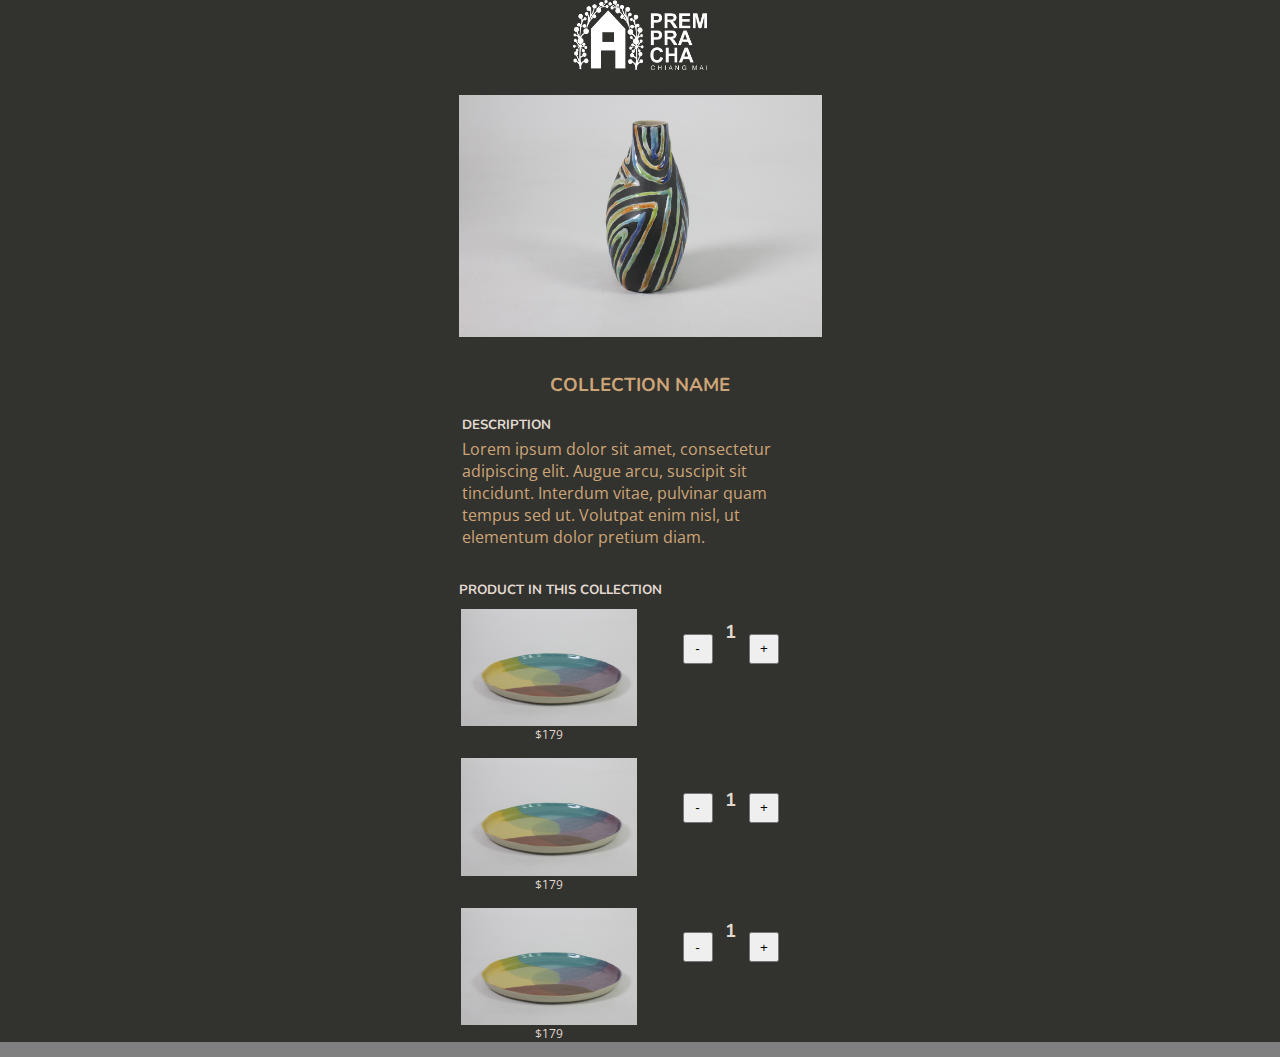
==== Coldetail.html @ d6f0d5a9 "update picture, add coldetail" ====
<!DOCTYPE html>
<html lang="en">
  <head>
    <meta charset="UTF-8" />
    <meta http-equiv="X-UA-Compatible" content="IE=edge" />
    <meta name="viewport" content="width=device-width, initial-scale=1.0" />
    <title>Document</title>
    <link rel="stylesheet" href="style/style3.css" />
    <style>
      @import url('https://fonts.googleapis.com/css2?family=Nunito:ital,wght@0,200;1,200&family=Open+Sans:wght@300&display=swap');
    </style>
  </head>
  <body>
    <header>
      <div class="header">
        <a href="index.html">
          <img class="mainlogo" src="pic/prempralogo.png" alt="" />
        </a>
      </div>
    </header>
    <!-- <h2>product details</h2> -->
    <div class="productgal">
      <img src="pic/test2_1.jpg" alt="" class="pmainpic" />
    </div>
    <div class="centercontainer">
      <h3 class="colname">collection name</h3>
    </div>
    <div class="pdetails2">
      <table class="descript">
        <tr>
          <td><h5>description</h5></td>
        </tr>
        <tr>
          <td>
            <p class="description">
              Lorem ipsum dolor sit amet, consectetur adipiscing elit. Augue
              arcu, suscipit sit tincidunt. Interdum vitae, pulvinar quam tempus
              sed ut. Volutpat enim nisl, ut elementum dolor pretium diam.
            </p>
          </td>
        </tr>
      </table>
      <h5 class="tleftc">product in this collection</h5>
      <div class="colincld">
        <div class="cardrp">
          <img class="SCollpic" src="pic/test11.jpg" alt="" />
          <p class="undertext">$179</p>
        </div>
        <div class="additem2">
          <button class="minus">-</button>
          <h3>1</h3>
          <button class="plus">+</button>
        </div>
      </div>
      <div class="colincld">
        <div class="cardrp">
          <img class="SCollpic" src="pic/test11.jpg" alt="" />
          <p class="undertext">$179</p>
        </div>
        <div class="additem2">
          <div></div>
          <div></div>
          <button class="minus">-</button>
          <h3>1</h3>
          <button class="plus">+</button>
        </div>
      </div>
      <div class="colincld">
        <div class="cardrp">
          <img class="SCollpic" src="pic/test11.jpg" alt="" />
          <p class="undertext">$179</p>
        </div>
        <div class="additem2">
          <button class="minus">-</button>
          <h3>1</h3>
          <button class="plus">+</button>
        </div>
      </div>
  </body>
</html>
---- style/style3.css ----
html {
  background-color: grey;
}

body {
  font-family: 'Open Sans', sans-serif;
  width: 100%vw;
  margin: auto;
  color: #e1dad1;
  box-sizing: border-box;
  background: #32322f;
}

้h1,
h2,
h3,
h4,
h5 {
  font-family: 'Nunito', sans-serif;
}

h1 {
  margin: 0;
}

h3,
h2,
h4,
h5 {
  text-transform: uppercase;
  margin: 10px;
}

.deco::before,
.deco::after {
  content: url(../pic/rec.png);
  margin: 0 5px;
}

.pagehead {
  margin: 40px;
}

p {
  margin: 0 20px;
}

.undertext {
  margin: -5px 0px 0px 0px;
  font-size: 12px;
}

.tleft {
  text-align: left;
}

.tleftc {
  text-align: left;
  margin: 30px 0px 10px;
}

.uppercase {
  text-transform: uppercase;
}

/*----------------------------------------------------*/
.card2 {
  display: grid;
  grid-template-columns: 1fr 1fr;
  margin-bottom: 8px;
}

.card2 img {
  max-width: 180px;
  min-height: 114px;
  margin: auto;
  grid-column-start: 1;
  grid-column-end: 3;
}

.text1 {
  margin-top: 2px;
  text-align: left;
}

.text2 {
  margin-top: 2px;
  text-align: right;
}

/* --------------------------------------------------- */

main {
  display: block;
  background: #32322f;
  justify-content: center;
}

footer {
  height: 247px;
  background: #32322f;
  box-sizing: border-box;
  /* border: 1px solid yellow; */
  margin: auto;
}

header {
  position: sticky;
  top: 0px;
  padding-bottom: 10px;
  z-index: 200;
}

.header {
  text-align: center;
  justify-content: center;
  box-sizing: border-box;
  color: white;
  background: #32322f;
  height: 70px;
  /* border: 1px solid yellow; */
  margin-bottom: 15px;
}

.logo {
  object-fit: contain;
  max-width: 185px;
  margin-bottom: -10px;
}

.mainlogo {
  object-fit: contain;
  max-height: 70px;
}

/* ------------------------------------ section */
.banner {
  height: 926px;
  width: 100%vw;
  box-sizing: border-box;
  margin-bottom: 20px;
  background-image: url(../pic/banner1.jpg);
  background-size: cover;
  background-position: center;
}

/* --------------------------------- PremColl */

.premcoll {
  display: flexbox;
  color: black;
  background-color: #eae6df;
  width: 370px;
  /* height: 535px; */
  box-sizing: border-box;
  margin: auto;
  padding-top: 20px;
  padding-bottom: 20px;
  justify-content: center;
  text-align: center;
  margin-bottom: 60px;
}

.logo2 {
  object-fit: contain;
  max-width: 185px;
  margin: 20px;
}

.pchero {
  max-width: 275px;
  min-height: 238px;
  object-fit: cover;
  margin-bottom: 20px;
}

.premcollhero {
  display: flexbox;
  color: white;
  width: 370px;
  /* height: 535px; */
  box-sizing: border-box;
  margin: auto;
  padding-top: 20px;
  padding-bottom: 20px;
  justify-content: center;
  text-align: center;
  margin-bottom: 60px;
}

.pcherotext {
  box-sizing: border-box;
  margin: auto;
  width: 280px;
  font-size: 14px;
}

.pccoll {
  text-align: center;
  color: white;
  width: 370px;
  box-sizing: border-box;
  /* border: 1px solid yellow; */
  margin: auto;
  margin-bottom: 30px;
}

.gridgall {
  display: grid;
  grid-template-columns: 1fr;
  grid-template-rows: 1fr;
  height: 238px;
  margin: 15px;
  gap: 5px;
  padding: 0 5px;
}

.fg1 {
  grid-column-start: 1;
  grid-row-start: 1;
  grid-row-end: 3;
  max-width: 158px;
  min-height: 238px;
  object-fit: cover;
}
.fg2 {
  grid-column-start: 2;
  /* grid-row-end: 1; */
  max-width: 158px;
  min-height: 114px;
}
.fg3 {
  grid-column-start: 2;
  grid-row-end: 2;
  max-width: 158px;
  min-height: 114px;
}

/* -------------------------------------------------- */

.mainHL {
  text-align: center;
  width: 370px;
  box-sizing: border-box;
  /* border: 1px solid yellow; */
  margin: auto;
  margin-bottom: 60px;
}

.gridHL {
  display: grid;
  grid-template-columns: 1fr 1fr;
  gap: 10px;
  margin: auto;
}

.HLpic {
  max-width: 180px;
  min-height: 114px;
  margin: auto;
}

/* --------------------------------------------------- */

.newproducts {
  text-align: center;
  width: 370px;
  height: 204px;
  box-sizing: border-box;
  /* border: 1px solid yellow; */
  margin: auto;
  margin-bottom: 60px;
}

.gridNewProduct {
  display: grid;
  grid-template-columns: 1fr 1fr 1fr;
  gap: 10px;
  margin: auto;
}

.NPpic {
  max-width: 116px;
  min-height: 77px;
  margin: auto;
}

/* --------------------------------------------------- */

.shopcoll {
  text-align: center;

  width: 370px;
  height: 362px;
  box-sizing: border-box;
  /* border: 1px solid yellow; */
  margin: auto;
}

.gridShopcoll {
  display: grid;
  grid-template-columns: 1fr 1fr;
  gap: 10px;
  margin: auto;
}

.SCollpic {
  max-width: 180px;
  min-height: 114px;
  margin: auto;
}

/* ---------------------------------------------------- */

.shopcat {
  text-align: center;
  color: black;
  background-color: #32322f;

  width: 390px;
  box-sizing: border-box;
  /* border: 1px solid yellow; */
  margin: auto;
  padding: 10px 0px;
  margin-bottom: 30px;
}

.shopcat h4 {
  color: white;
}

.gridShopCat {
  display: grid;
  grid-template-columns: repeat(3, 1fr);
  gap: 5px;
  margin: auto;
}

.SCat {
  color: white;

  justify-content: center;
  align-items: center;
  width: 116px;
  height: 49px;
  /* border: 1px solid yellow; */
  background-color: black;
  background-size: cover;
  /* background-position: center; */
  margin: auto;
}

.SCat img {
  opacity: 0.5;
  width: 116px;
  height: 49px;
  object-fit: cover;
  z-index: 1;
}

.SCat .centered {
  position: relative;
  z-index: 100;
  top: -80%;
  color: white;
}

.SCat h5 {
  margin: 0px;
  background-position: center;
}

/* --------------------------------------------- */
.shopall {
  text-align: center;
  margin: 50px;
}

.shopall button {
  width: 260px;
  padding: 10px 30px;
  /* color: #e1dad1;
  background-color: #b8926a; */

  box-shadow: 0px 1px 0px 0px #1c1b18;
  background: linear-gradient(to bottom, #eae0c2 5%, #ccc2a6 100%);
  border-radius: 15px;
  border: 2px solid #333029;
  display: inline-block;
  cursor: pointer;
  color: #505739;
  font-size: 14px;
  font-weight: bold;
  padding: 12px 16px;
  text-decoration: none;
  text-shadow: 0px 1px 0px #ffffff;
}

/* --------------------------------------- */
.productgal {
  text-align: center;
  margin-bottom: 20px;
}

.pmainpic {
  width: 363px;
  margin: auto;
  margin-bottom: 10px;
}

.potherspic {
  display: flex;
  flex: 1 1 1;
  justify-content: space-between;
  width: 362px;
  margin: auto;
}

.ppic {
  width: 114px;
}

/* ---------------------------------------- */
.centercontainer {
  text-align: center;
}
.pprice {
}

/* ------------------------------------------- */
.pdetails {
  justify-content: center;
  align-items: center;
  margin: auto;
  text-align: center;
}

.line {
  display: flex;
  flex: 1 2;
  flex-direction: row;
  width: 363px;
  margin: auto;
}

.line h5 {
  margin: 10px 20px 0px 0px;
}

.line p {
  margin: 6px 10px;
  color: #cda577;
}

/* ------------------------------------------- */
.pdetails2 {
  justify-content: center;
  align-items: center;
  margin: auto;
  text-align: center;
  width: 363px;

  grid-template-columns: 1fr 2fr;
}

.line {
  display: flex;
  flex: 1 2;
  flex-direction: row;
  width: 363px;
  margin: auto;
}

.line h5 {
  margin: 10px 20px 0px 0px;
}

.line p {
  margin: 6px 10px;
  color: #cda577;
}

td h5 {
  text-align: left;

  margin: 0px 15px 0px 0px;
  padding: 5px 0px 0px 0px;
}

td p {
  margin: 0px 0px;
  color: #cda577;
  text-align: left;
  text-transform: capitalize;
}

tr {
  margin: 0px 0px;
}

.description {
  text-transform: none;
}

.descript {
  margin-bottom: 20px;
}

/* ----------------------------------------------------- add item */
.additem {
  display: grid;
  grid-template-columns: 1fr 1fr 1fr 1fr 1fr;
  row-gap: 20px;
  margin-bottom: 45px;
}

.additem2 {
  display: grid;
  grid-template-columns: 1fr 1fr 1fr 1fr 1fr;
  row-gap: 5px;
  margin-bottom: 55px;
}

.minus {
  justify-self: end;
  align-self: center;
  grid-column-start: 2;
  width: 30px;
  height: 30px;
  /* border: solid 2px #b0b0b0; */
}

.plus {
  justify-self: start;
  align-self: center;
  grid-column-start: 4;
  width: 30px;
  height: 30px;
}

.addtocart {
  justify-self: end;
  align-self: center;
  grid-column-start: 2;
  /* border: solid 2px #b0b0b0; */
  width: 134px;
  height: 45px;
  box-shadow: 0px 1px 0px 0px #1c1b18;
  background: linear-gradient(to bottom, #eae0c2 5%, #cda577 100%);
  border-radius: 15px;
  border: 2px solid #333029;
  display: inline-block;
  cursor: pointer;
  color: #505739;
  font-size: 14px;
  font-weight: bold;
  padding: 12px 16px;
  text-decoration: none;
  text-shadow: 0px 1px 0px #ffffff;
}

.preorder {
  justify-self: start;
  align-self: center;
  grid-column-start: 4;
  width: 134px;
  height: 45px;
  box-shadow: 0px 1px 0px 0px #1c1b18;
  background: linear-gradient(to bottom, #eae0c2 5%, #cda577 100%);
  border-radius: 15px;
  border: 2px solid #333029;
  display: inline-block;
  cursor: pointer;
  color: #505739;
  font-size: 14px;
  font-weight: bold;
  padding: 12px 16px;
  text-decoration: none;
  text-shadow: 0px 1px 0px #ffffff;
}

/* -------------------------------------------------- related products */
.relatedp {
  padding-bottom: 150px;
}

.cardrp img {
  width: 176px;
  min-height: 114px;
}

/* ------------------------------------------------------ collection */

.colname {
  color: #cda577;
}

.colincld {
  display: grid;
  grid-template-columns: 1fr 1fr;
  margin-bottom: 15px;
}
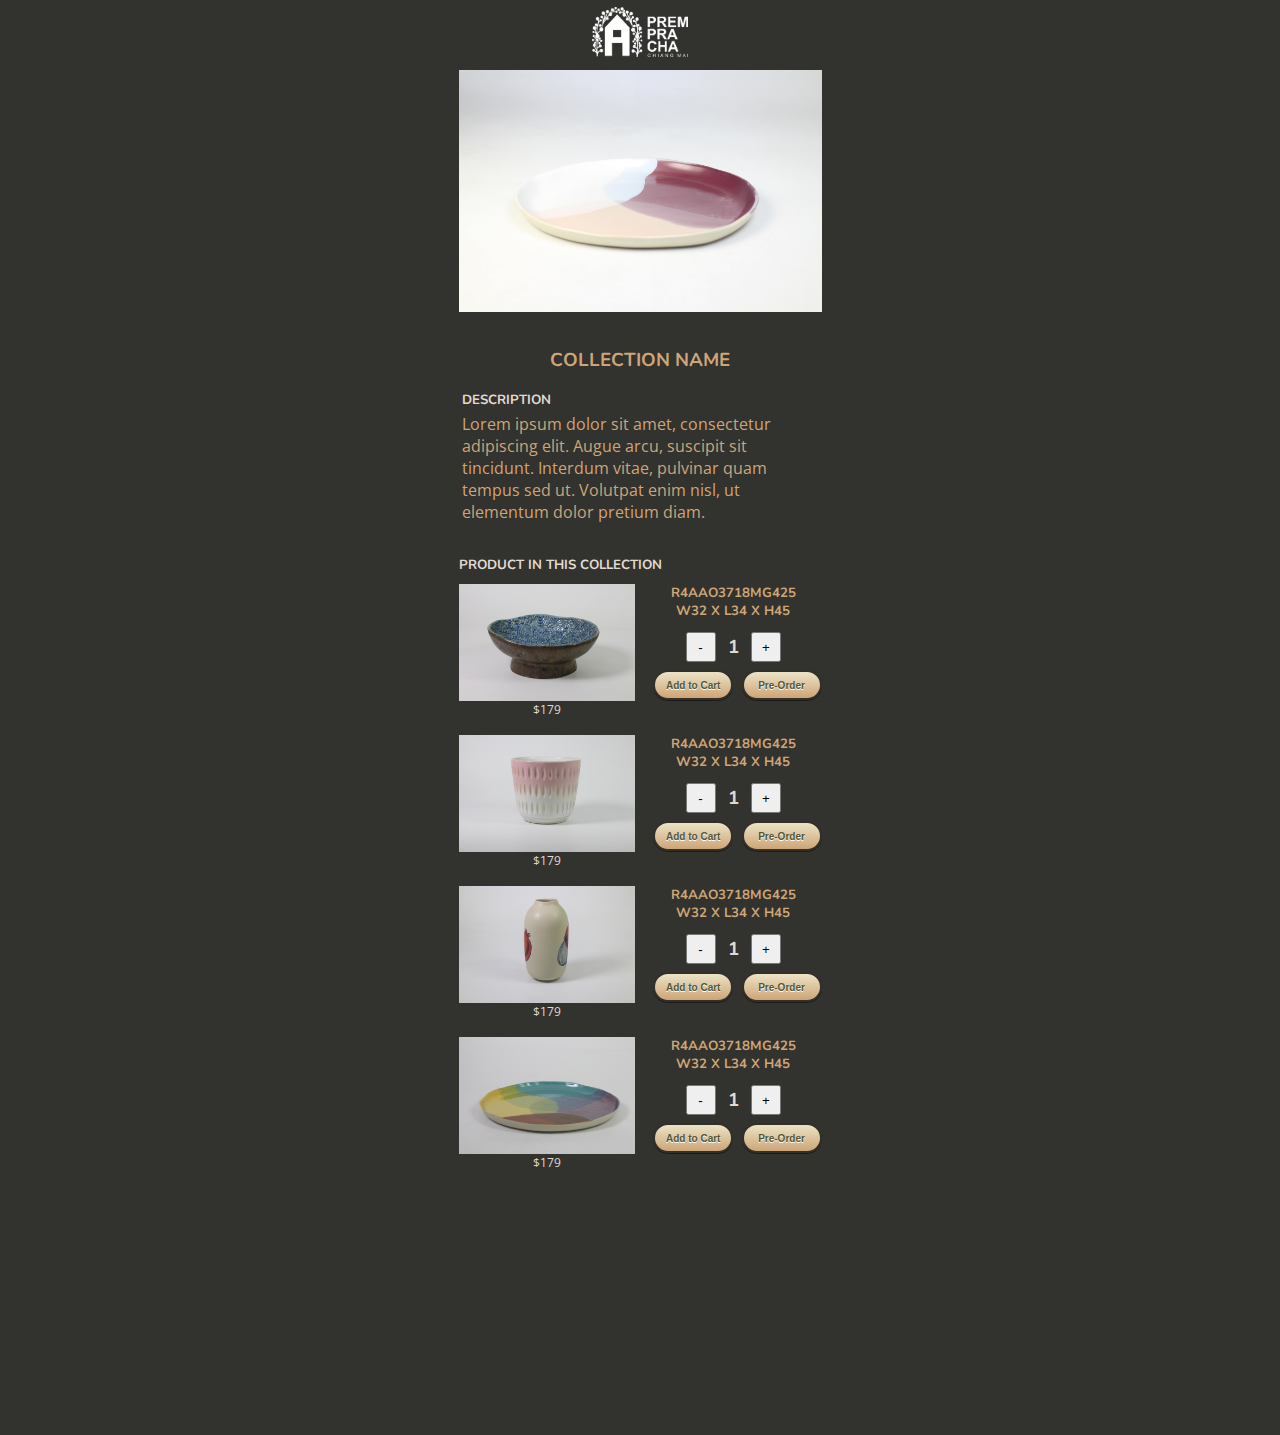
==== commit 7f82b0c7: "adjust per 28oct comment + ollection details" ====
--- a/Coldetail.html
+++ b/Coldetail.html
@@ -20,7 +20,7 @@
     </header>
     <!-- <h2>product details</h2> -->
     <div class="productgal">
-      <img src="pic/test2_1.jpg" alt="" class="pmainpic" />
+      <img src="pic/test5_2.jpg" alt="" class="pmainpic" />
     </div>
     <div class="centercontainer">
       <h3 class="colname">collection name</h3>
@@ -42,39 +42,91 @@
       </table>
       <h5 class="tleftc">product in this collection</h5>
       <div class="colincld">
-        <div class="cardrp">
-          <img class="SCollpic" src="pic/test11.jpg" alt="" />
+        <div class="cardrp2">
+          <img class="SCollpic2" src="pic/test8.jpg" alt="" />
           <p class="undertext">$179</p>
+        </div>
+        <div class="prodinfo">
+          <h5>R4AAO3718MG425
+          </h5>
+          <h5>W32 x L34 x H45</h5>
         </div>
         <div class="additem2">
           <button class="minus">-</button>
           <h3>1</h3>
           <button class="plus">+</button>
         </div>
-      </div>
-      <div class="colincld">
-        <div class="cardrp">
-          <img class="SCollpic" src="pic/test11.jpg" alt="" />
-          <p class="undertext">$179</p>
-        </div>
-        <div class="additem2">
-          <div></div>
-          <div></div>
-          <button class="minus">-</button>
-          <h3>1</h3>
-          <button class="plus">+</button>
+        <div class="additem3">
+          <button class="addtocart2">Add to Cart</button>
+          <h3></h3>
+          <button class="preorder2">Pre-Order</button>
         </div>
       </div>
       <div class="colincld">
-        <div class="cardrp">
-          <img class="SCollpic" src="pic/test11.jpg" alt="" />
+        <div class="cardrp2">
+          <img class="SCollpic2" src="pic/test9.jpg" alt="" />
           <p class="undertext">$179</p>
+        </div>
+        <div class="prodinfo">
+          <h5>R4AAO3718MG425
+          </h5>
+          <h5>W32 x L34 x H45</h5>
         </div>
         <div class="additem2">
           <button class="minus">-</button>
           <h3>1</h3>
           <button class="plus">+</button>
         </div>
+        <div class="additem3">
+          <button class="addtocart2">Add to Cart</button>
+          <h3></h3>
+          <button class="preorder2">Pre-Order</button>
+        </div>
       </div>
+      <div class="colincld">
+        <div class="cardrp2">
+          <img class="SCollpic2" src="pic/test3.jpg" alt="" />
+          <p class="undertext">$179</p>
+        </div>
+        <div class="prodinfo">
+          <h5>R4AAO3718MG425
+          </h5>
+          <h5>W32 x L34 x H45</h5>
+        </div>
+        <div class="additem2">
+          <button class="minus">-</button>
+          <h3>1</h3>
+          <button class="plus">+</button>
+        </div>
+        <div class="additem3">
+          <button class="addtocart2">Add to Cart</button>
+          <h3></h3>
+          <button class="preorder2">Pre-Order</button>
+        </div>
+      </div>
+      <div class="colincld">
+        <div class="cardrp2">
+          <img class="SCollpic2" src="pic/test11.jpg" alt="" />
+          <p class="undertext">$179</p>
+        </div>
+        <div class="prodinfo">
+          <h5>R4AAO3718MG425
+          </h5>
+          <h5>W32 x L34 x H45</h5>
+        </div>
+        <div class="additem2">
+          <button class="minus">-</button>
+          <h3>1</h3>
+          <button class="plus">+</button>
+        </div>
+        <div class="additem3">
+          <button class="addtocart2">Add to Cart</button>
+          <h3></h3>
+          <button class="preorder2">Pre-Order</button>
+        </div>
+      </div>
+      <footer></footer>
+
+
   </body>
 </html>
--- a/style/style3.css
+++ b/style/style3.css
@@ -63,6 +63,41 @@
   text-transform: uppercase;
 }
 
+.button1 {
+  width: 260px;
+  padding: 10px 30px;
+  /* color: #e1dad1;
+  background-color: #b8926a; */
+
+  box-shadow: 0px 1px 0px 0px #1c1b18;
+  background: linear-gradient(to bottom, #eae0c2 5%, #ccc2a6 100%);
+  border-radius: 15px;
+  border: 2px solid #333029;
+  display: inline-block;
+  cursor: pointer;
+  color: #505739;
+  font-size: 14px;
+  font-weight: bold;
+  padding: 12px 16px;
+  text-decoration: none;
+  text-shadow: 0px 1px 0px #ffffff;
+}
+
+.myButton {
+  background: linear-gradient(to bottom, #ffffff 5%, #f6f6f6 100%);
+  background-color: #ffffff;
+  border-radius: 6px;
+  border: 1px solid #dcdcdc;
+  display: inline-block;
+  cursor: pointer;
+  color: #666666;
+  font-family: Arial;
+  font-size: 15px;
+  font-weight: bold;
+  text-decoration: none;
+  height: 30px;
+}
+
 /*----------------------------------------------------*/
 .card2 {
   display: grid;
@@ -106,9 +141,9 @@
 
 header {
   position: sticky;
-  top: 0px;
-  padding-bottom: 10px;
+  top: 0;
   z-index: 200;
+  margin: 0 0;
 }
 
 .header {
@@ -118,8 +153,9 @@
   color: white;
   background: #32322f;
   height: 70px;
+  margin: 0 0;
   /* border: 1px solid yellow; */
-  margin-bottom: 15px;
+  /* margin-bottom: 15px; */
 }
 
 .logo {
@@ -129,14 +165,20 @@
 }
 
 .mainlogo {
+  margin-top: 7px;
+  object-fit: contain;
+  max-height: 50px;
+}
+
+.mainlogo2 {
   object-fit: contain;
   max-height: 70px;
 }
 
 /* ------------------------------------ section */
 .banner {
-  height: 926px;
-  width: 100%vw;
+  height: 90vh;
+  width: 100vw;
   box-sizing: border-box;
   margin-bottom: 20px;
   background-image: url(../pic/banner1.jpg);
@@ -202,7 +244,7 @@
   box-sizing: border-box;
   /* border: 1px solid yellow; */
   margin: auto;
-  margin-bottom: 30px;
+  margin-bottom: 80px;
 }
 
 .gridgall {
@@ -598,5 +640,78 @@
 .colincld {
   display: grid;
   grid-template-columns: 1fr 1fr;
+  grid-template-rows: 40px 0.5fr 0.5fr;
   margin-bottom: 15px;
-}
+  column-gap: 10px;
+}
+
+.cardrp2 {
+  grid-row-start: 1;
+  grid-row-end: 4;
+}
+
+.cardrp2 img {
+  width: 176px;
+  min-height: 114px;
+}
+
+.prodinfo {
+  color: #cda577;
+  /* text-align: left; */
+}
+
+.prodinfo h5 {
+  margin: 0;
+}
+
+.additem2 {
+  grid-row-start: 2;
+  margin: 0;
+}
+
+.additem3 {
+  grid-row-start: 3;
+  display: grid;
+  grid-template-columns: 1fr 1fr;
+}
+
+.addtocart2 {
+  justify-self: end;
+  align-self: center;
+  grid-column-start: 1;
+  /* border: solid 2px #b0b0b0; */
+  width: 80px;
+  height: 30px;
+  box-shadow: 0px 1px 0px 0px #1c1b18;
+  background: linear-gradient(to bottom, #eae0c2 5%, #cda577 100%);
+  border-radius: 15px;
+  border: 2px solid #333029;
+  display: inline-block;
+  cursor: pointer;
+  color: #505739;
+  font-size: 10px;
+  font-weight: bold;
+  text-decoration: none;
+  text-shadow: 0px 1px 0px #ffffff;
+}
+
+.preorder2 {
+  justify-self: end;
+  align-self: center;
+  grid-column-start: 2;
+  grid-row-start: 1;
+  /* border: solid 2px #b0b0b0; */
+  width: 80px;
+  height: 30px;
+  box-shadow: 0px 1px 0px 0px #1c1b18;
+  background: linear-gradient(to bottom, #eae0c2 5%, #cda577 100%);
+  border-radius: 15px;
+  border: 2px solid #333029;
+  display: inline-block;
+  cursor: pointer;
+  color: #505739;
+  font-size: 10px;
+  font-weight: bold;
+  text-decoration: none;
+  text-shadow: 0px 1px 0px #ffffff;
+}
